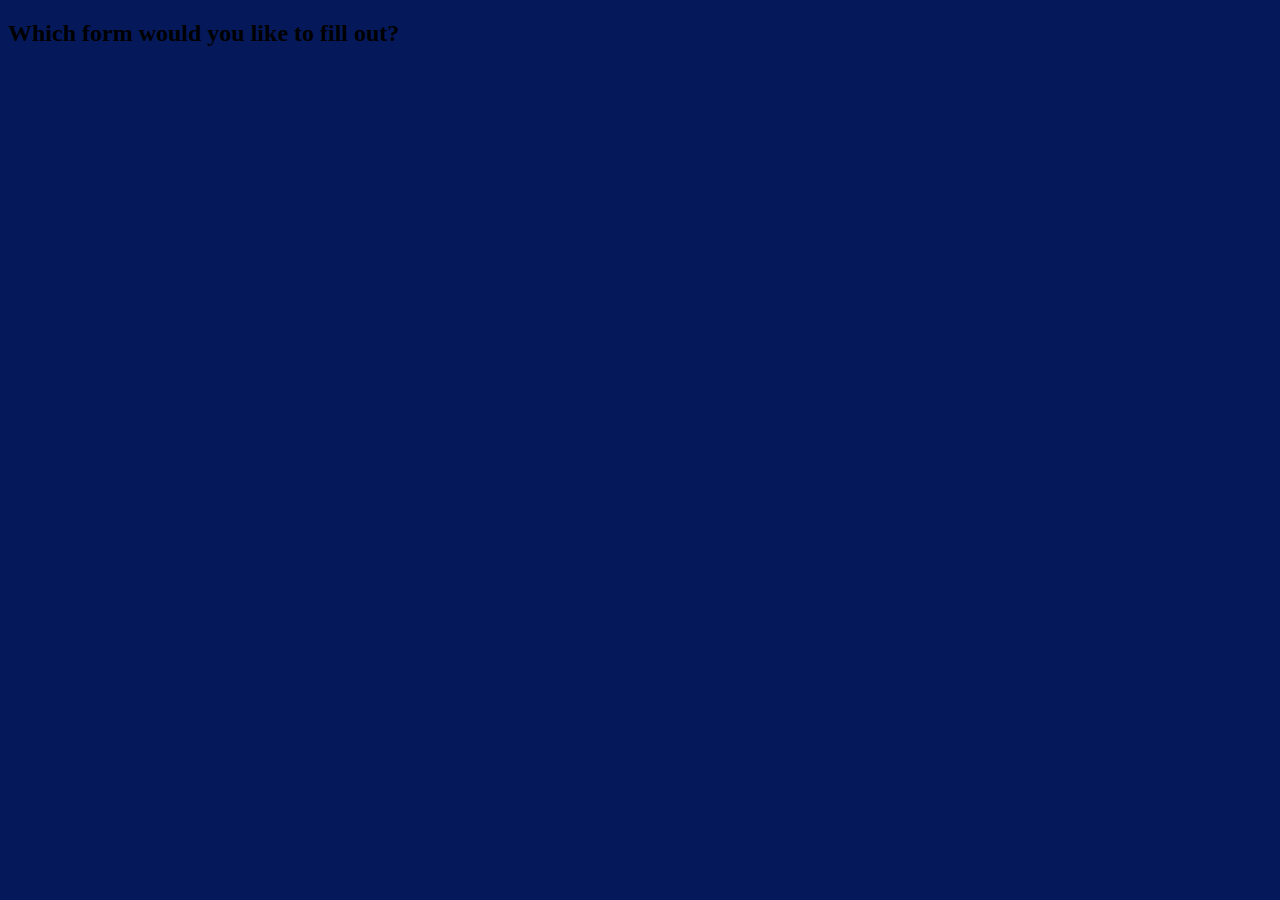
==== index.html @ aae5dc8f "inital files" ====
<!DOCTYPE html>
<html lang="en">
  <head>
    <meta charset="UTF-8">
    <meta name="viewport" content="width=device-width, initial-scale=1.0">
    <meta http-equiv="X-UA-Compatible" content="ie=edge">
    <title>form</title>
    <link rel="stylesheet" href="./style.css">
    <link rel="icon" href="./favicon.ico" type="image/x-icon">
  </head>
  <body>
    <main>
        <h2>Which form would you like to fill out?</h2>  
    </main>
    <script src="index.js"></script>
  </body>
</html>
---- style.css ----
* {
    background-color: #05195A;
}
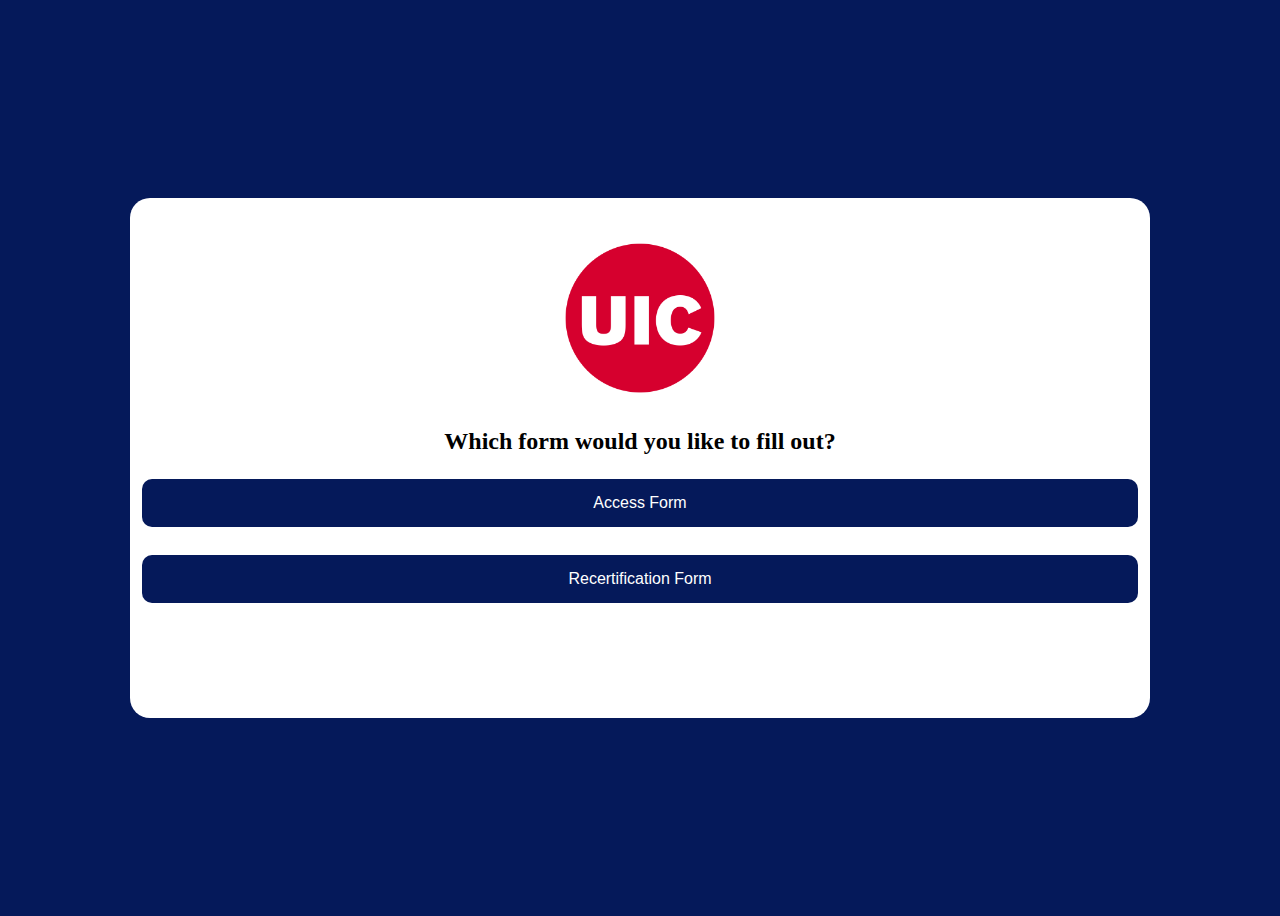
==== commit 6a2492ad: "start page" ====
--- a/index.html
+++ b/index.html
@@ -10,7 +10,23 @@
   </head>
   <body>
     <main>
-        <h2>Which form would you like to fill out?</h2>  
+       
+        <div class="white-square">
+            <div class="info">
+                <div class="image-container">
+                    <img src="./assets/UIC_logo.png" alt="UIC logo" />
+                </div>
+                <h2>Which form would you like to fill out?</h2>
+                <div class="options">
+                    <button type="button">Access Form</button>
+                    <button type="button">Recertification Form</button>
+                </div>
+
+            </div>
+            
+            
+        </div>
+ 
     </main>
     <script src="index.js"></script>
   </body>
--- a/style.css
+++ b/style.css
@@ -1,3 +1,67 @@
-* {
+body {
     background-color: #05195A;
+ 
+    height: 100vh; /* full height */
+    display: flex;
+    justify-content: center;
+    align-items: center;
+    
+}
+
+.white-square{
+    background-color: white;
+    width: 1000px;
+    height: 500px;
+    padding: 10px;
+    border-radius: 20px;
+    margin: auto;
+    align-items: center;
+    text-align: center;
+
+}
+
+h2{
+    margin-top: 60px;
+}
+
+.image-container {
+    display: flex;
+    justify-content: center;
+    align-items: center;
+    height: 100px;
+    margin-top: 30px;
+}
+
+.image-container img {
+    height: 150px;
+}
+
+.options {
+    display: flex;
+    flex-direction: column; 
+    gap: 20px; 
+}
+
+.options button {
+    border: none;
+    background-color:  #05195A;
+    color:white;
+    padding: 15px 32px;
+    text-align: center;
+    text-decoration: none;
+    display: inline-block;
+    font-size: 16px;
+    margin: 4px 2px;
+    cursor: pointer;
+    box-shadow: 2px 1px;
+    border-radius: 10px;
+}
+
+.options button:hover{
+    background-color: #D50032; 
+    color: white;
+}
+
+.info{
+    margin-top: 60px;
 }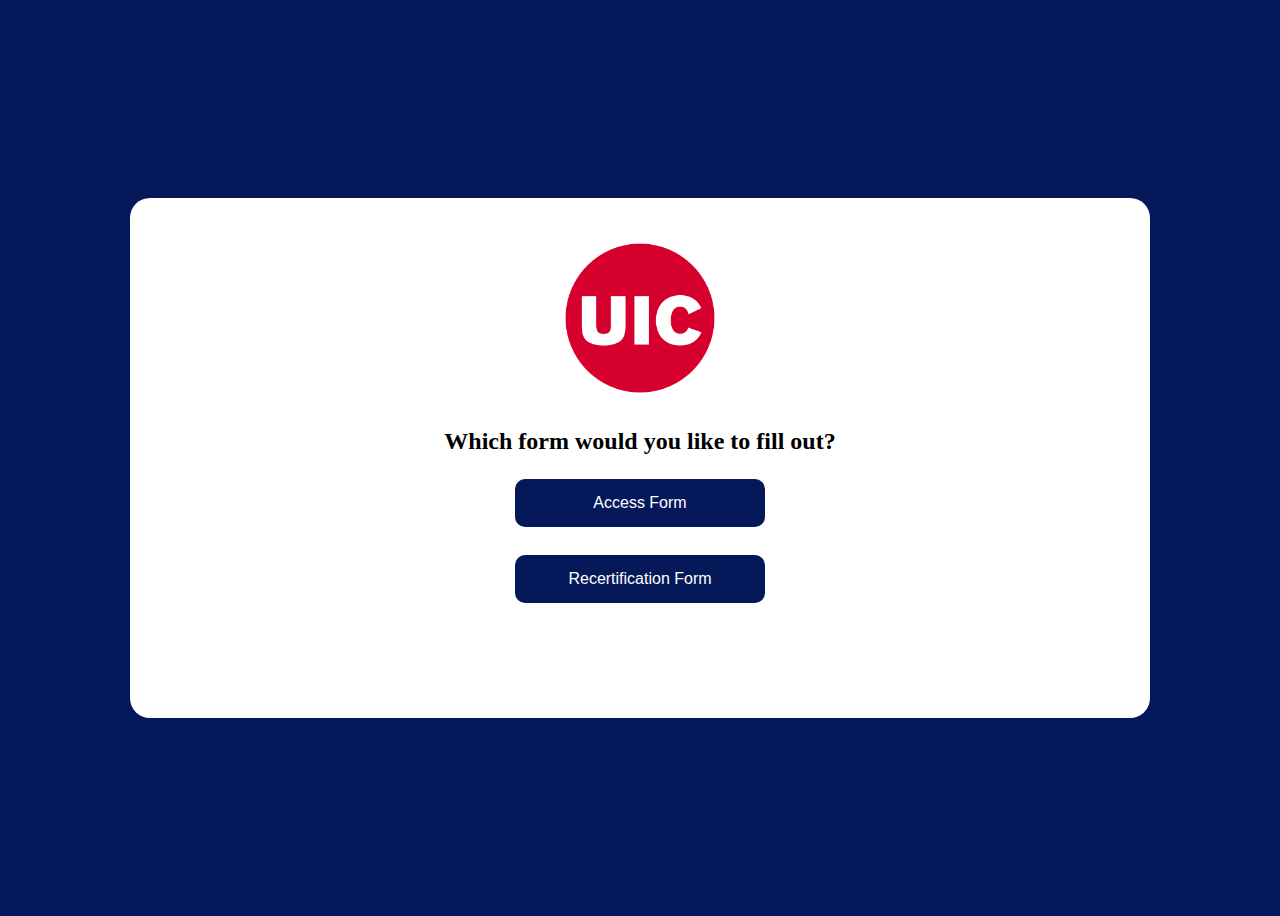
==== commit 0c9bdab9: "first draft" ====
--- a/index.html
+++ b/index.html
@@ -18,8 +18,13 @@
                 </div>
                 <h2>Which form would you like to fill out?</h2>
                 <div class="options">
-                    <button type="button">Access Form</button>
-                    <button type="button">Recertification Form</button>
+                    <a href="access_info.html">
+                      <button type="button">Access Form</button>
+                    </a>
+                    <a href="access_info.html">
+                      <button type="button">Recertification Form</button>
+                    </a>
+                    
                 </div>
 
             </div>
--- a/style.css
+++ b/style.css
@@ -1,6 +1,5 @@
 body {
     background-color: #05195A;
- 
     height: 100vh; /* full height */
     display: flex;
     justify-content: center;
@@ -40,6 +39,7 @@
     display: flex;
     flex-direction: column; 
     gap: 20px; 
+    
 }
 
 .options button {
@@ -55,6 +55,7 @@
     cursor: pointer;
     box-shadow: 2px 1px;
     border-radius: 10px;
+    width: 250px;
 }
 
 .options button:hover{
@@ -64,4 +65,4 @@
 
 .info{
     margin-top: 60px;
-}+}
